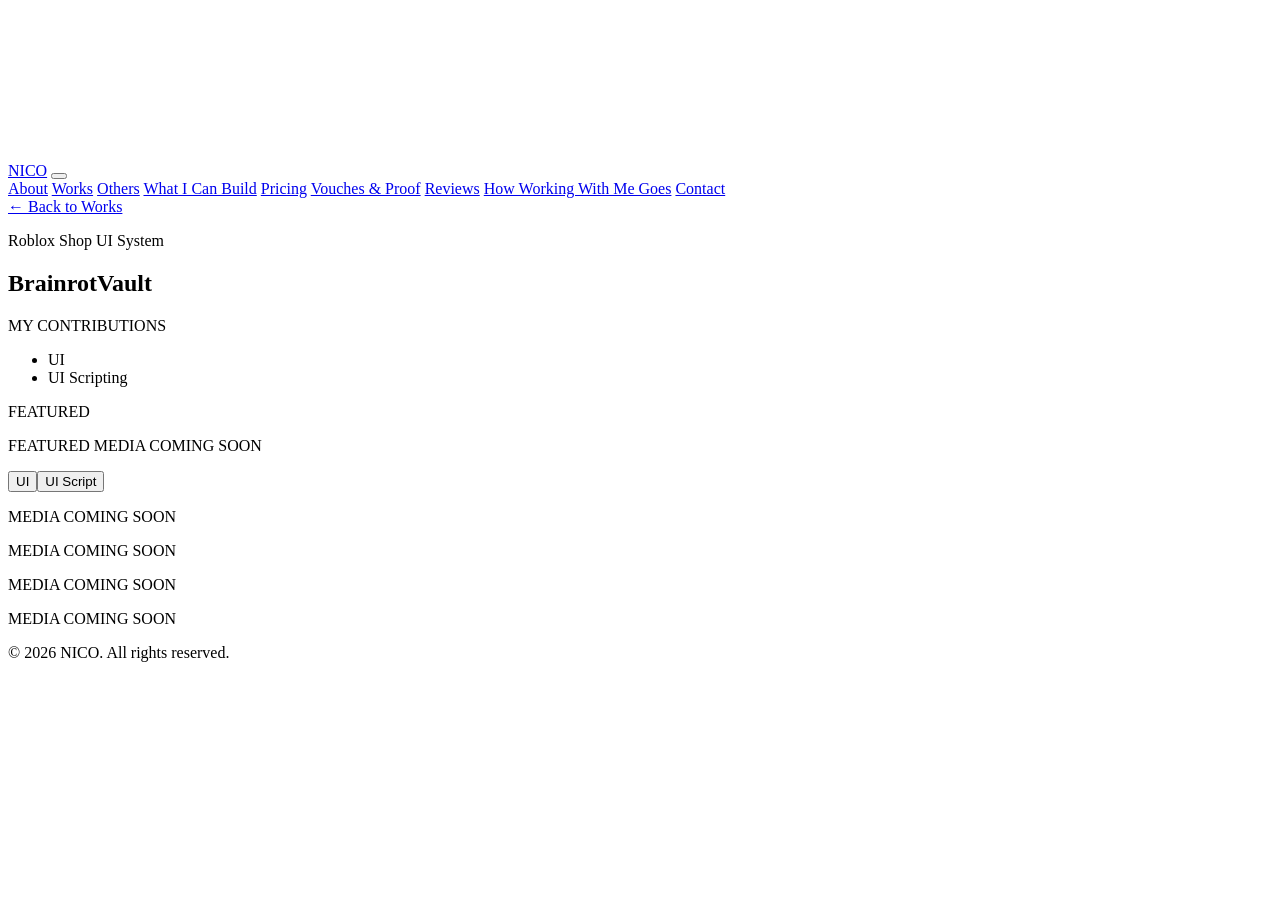
==== brainrotvault.html @ a5ad22d3 "Add site code" ====
<!DOCTYPE html>
<html lang="en">
<head>
  <meta charset="UTF-8">
  <meta name="viewport" content="width=device-width, initial-scale=1.0">
    <title>BrainrotVault — NICO</title>
   <link rel="preconnect" href="https://api.fontshare.com">
  <link rel="preconnect" href="https://fonts.googleapis.com">
  <link rel="preconnect" href="https://fonts.gstatic.com" crossorigin>
  <link href="https://api.fontshare.com/v2/css?f[]=general-sans@400,500,600,700&display=swap" rel="stylesheet">
  <link href="https://fonts.googleapis.com/css2?family=JetBrains+Mono:wght@400;500&display=swap" rel="stylesheet">
</head>
<body>

  <canvas id="bg-canvas"></canvas>

      <nav class="navbar">
    <a href="index.html#home" class="nav-logo">NICO</a>
    <button class="nav-toggle" type="button" aria-label="Toggle menu">
      <span></span><span></span><span></span>
    </button>
    <div class="nav-links">
      <a href="index.html#about">About</a>
      <a href="index.html#works">Works</a>
      <a href="index.html#builds">Others</a>
      <a href="index.html#what-i-build">What I Can Build</a>
      <a href="index.html#pricing">Pricing</a>
      <a href="proof.html">Vouches &amp; Proof</a>
      <a href="index.html#reviews">Reviews</a>
      <a href="index.html#how-it-works">How Working With Me Goes</a>
      <a href="index.html#contact">Contact</a>
    </div>
  </nav>
  <main>
    <section class="project-page-hero">
      <div class="section-inner-wide">
        <a href="index.html#works" class="back-link">← Back to Works</a>
        <p class="eyebrow" id="project-type-label"></p>
        <h1 class="proof-title" id="project-title"></h1>
        <div class="contrib-block">
          <p class="specialty-label">MY CONTRIBUTIONS</p>
          <ul class="specialty-list" id="project-contrib-list"></ul>
        </div>
        <div id="project-external-link" class="project-external-link"></div>
      </div>
    </section>

    <section class="featured-section">
      <div class="section-inner-wide">
        <p class="eyebrow">FEATURED</p>
        <div id="featured-media" class="featured-media"></div>
      </div>
    </section>

    <section class="project-page-categories">
      <div class="section-inner-wide">
        <div id="category-tabs" class="category-tabs"></div>
        <div id="category-media" class="builds-grid"></div>
      </div>
    </section>
  </main>

  <footer class="site-footer"><p>© 2026 NICO. All rights reserved.</p></footer>

    <script src="js/brainrotvault-data.js"></script>
  <script src="js/project-page.js"></script>
</body>
</html>
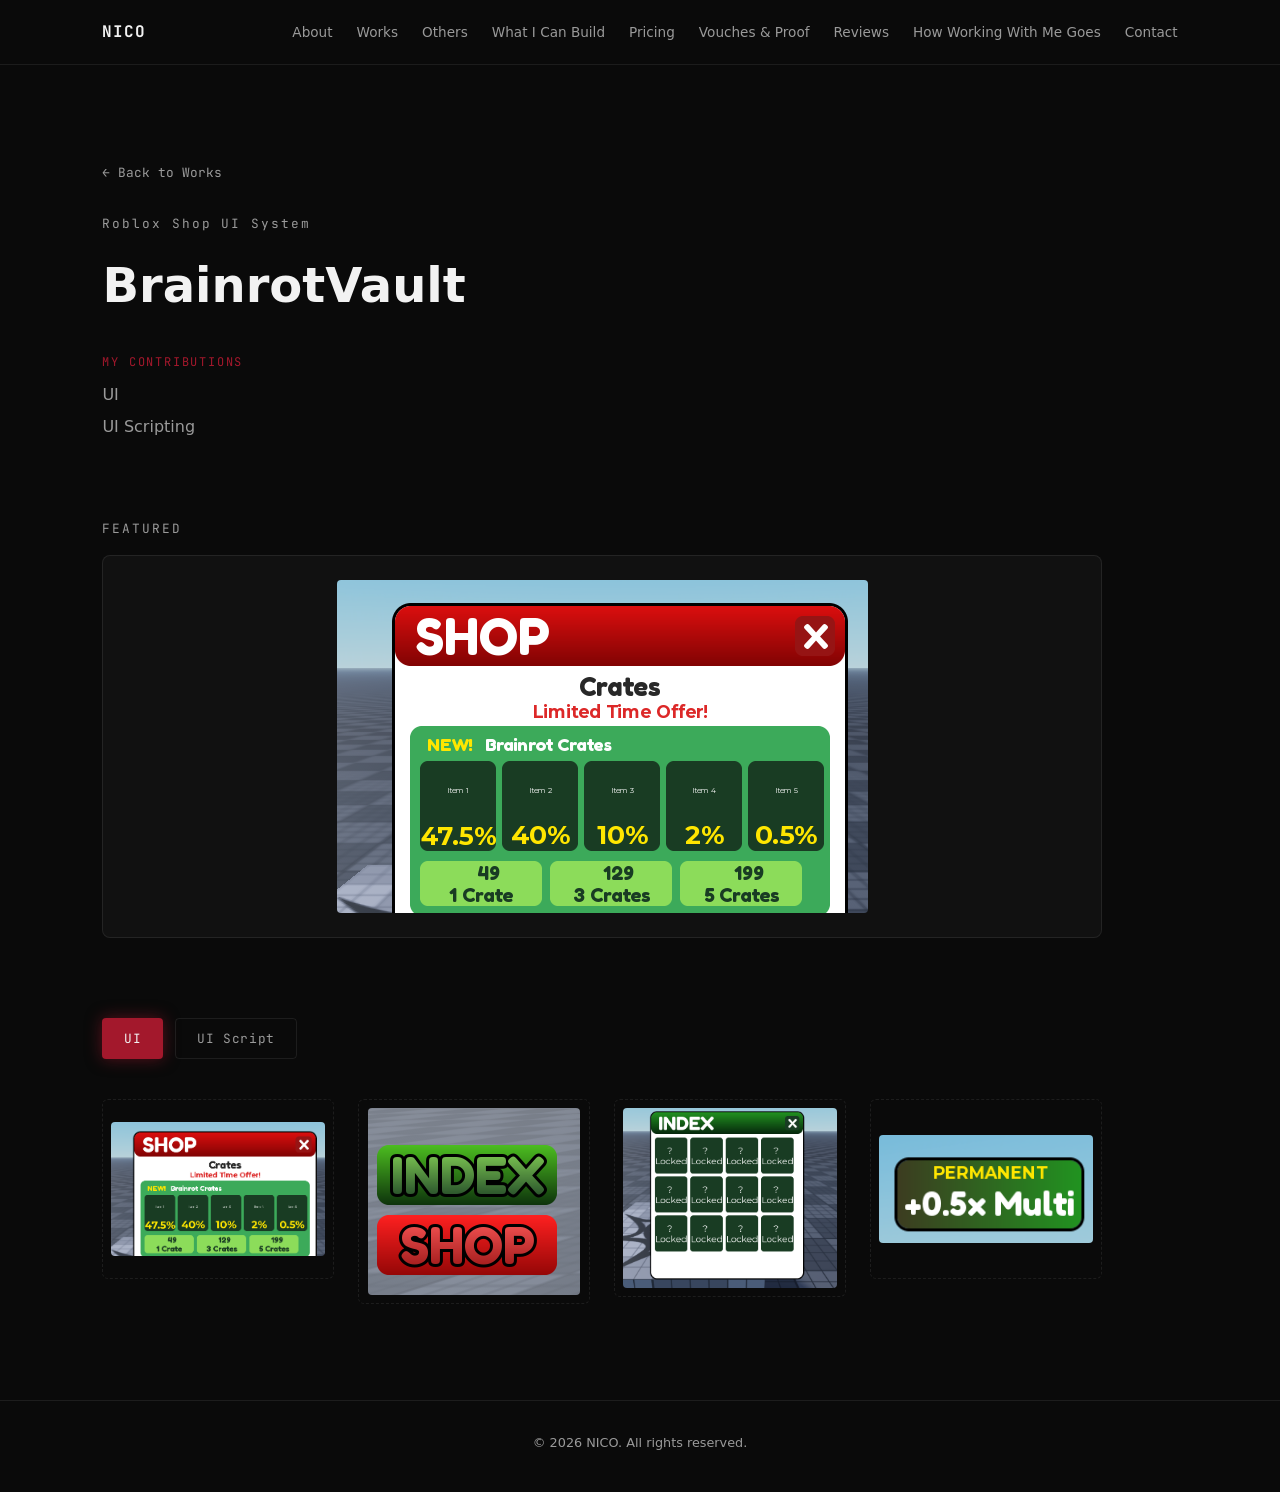
==== commit ba4f37d0: "Fix missing stylesheet link on all pages" ====
--- a/brainrotvault.html
+++ b/brainrotvault.html
@@ -7,8 +7,8 @@
    <link rel="preconnect" href="https://api.fontshare.com">
   <link rel="preconnect" href="https://fonts.googleapis.com">
   <link rel="preconnect" href="https://fonts.gstatic.com" crossorigin>
-  <link href="https://api.fontshare.com/v2/css?f[]=general-sans@400,500,600,700&display=swap" rel="stylesheet">
-  <link href="https://fonts.googleapis.com/css2?family=JetBrains+Mono:wght@400;500&display=swap" rel="stylesheet">
+    <link href="https://fonts.googleapis.com/css2?family=JetBrains+Mono:wght@400;500&display=swap" rel="stylesheet">
+  <link rel="stylesheet" href="css/style.css">
 </head>
 <body>
 
--- a/css/style.css
+++ b/css/style.css
@@ -0,0 +1,255 @@
+* { margin: 0; padding: 0; box-sizing: border-box; }
+html { scroll-behavior: smooth; scroll-padding-top: 90px; }
+
+:root {
+  --color-bg: #0a0a0a;
+  --color-bg-alt: #111111;
+  --color-crimson: #a3182c;
+  --color-text: #f2f2f2;
+  --color-text-dim: #9a9a9a;
+  --color-border: rgba(255, 255, 255, 0.08);
+  --font-sans: 'General Sans', system-ui, sans-serif;
+  --font-mono: 'JetBrains Mono', monospace;
+  --ease-smooth: cubic-bezier(0.22, 0.8, 0.32, 1);
+}
+
+body { background-color: var(--color-bg); color: var(--color-text); font-family: var(--font-sans); line-height: 1.5; position: relative; overflow-x: hidden; }
+#bg-canvas { position: fixed; top: 0; left: 0; width: 100%; height: 100%; z-index: 0; display: block; }
+.navbar, header, section, footer, main { position: relative; z-index: 1; }
+
+.reveal { opacity: 0; transform: translateY(20px); transition: opacity 0.7s var(--ease-smooth), transform 0.7s var(--ease-smooth); }
+.reveal.visible { opacity: 1; transform: translateY(0); }
+
+@keyframes btnPulse { 0% { transform: scale(1); } 50% { transform: scale(0.96); } 100% { transform: scale(1); } }
+.pulse { animation: btnPulse 0.25s var(--ease-smooth); }
+@keyframes heroEntrance { from { opacity: 0; transform: translateY(12px); } to { opacity: 1; transform: translateY(0); } }
+@keyframes mediaFadeIn { from { opacity: 0; transform: translateY(6px); } to { opacity: 1; transform: translateY(0); } }
+
+.btn:active, .pricing-card:active, .review-card:active, .project-card:active, .category-btn:active, .payment-item:active, .build-type-item:active {
+  transform: scale(0.97);
+}
+
+/* NAVBAR */
+.navbar {
+  position: fixed; top: 0; left: 0; right: 0; z-index: 100;
+  display: flex; align-items: center; justify-content: space-between;
+  padding: 1.25rem 8%;
+  background-color: rgba(10, 10, 10, 0.9);
+  border-bottom: 1px solid var(--color-border);
+}
+.nav-logo { font-family: var(--font-mono); font-weight: 700; color: var(--color-text); text-decoration: none; letter-spacing: 0.05em; }
+.nav-links { display: flex; gap: 1.5rem; }
+.nav-links a { color: var(--color-text-dim); text-decoration: none; font-size: 0.85rem; transition: color 0.25s var(--ease-smooth); white-space: nowrap; }
+.nav-links a:hover { color: var(--color-crimson); }
+
+.nav-toggle { display: none; background: none; border: none; cursor: pointer; flex-direction: column; gap: 5px; padding: 4px; z-index: 101; }
+.nav-toggle span { width: 22px; height: 2px; background-color: var(--color-text); display: block; transition: transform 0.25s var(--ease-smooth), opacity 0.25s var(--ease-smooth); }
+.nav-toggle.open span:nth-child(1) { transform: translateY(7px) rotate(45deg); }
+.nav-toggle.open span:nth-child(2) { opacity: 0; }
+.nav-toggle.open span:nth-child(3) { transform: translateY(-7px) rotate(-45deg); }
+
+@media (max-width: 900px) {
+  .nav-toggle { display: flex; }
+  .nav-links {
+    position: absolute; top: 100%; left: 0; right: 0;
+    flex-direction: column; align-items: stretch; gap: 0;
+    background-color: rgba(10, 10, 10, 0.97);
+    border-bottom: 1px solid var(--color-border);
+    max-height: 0; overflow: hidden;
+    transition: max-height 0.35s var(--ease-smooth);
+  }
+  .nav-links.open { max-height: 600px; }
+  .nav-links a { padding: 1rem 8%; border-top: 1px solid var(--color-border); font-size: 0.9rem; }
+}
+
+/* HOME */
+#home { min-height: 90vh; display: flex; align-items: center; padding: 8rem 8% 4rem; }
+.home-inner { display: flex; justify-content: space-between; align-items: center; gap: 3rem; width: 100%; flex-wrap: wrap; }
+.home-content { flex: 1 1 400px; }
+.home-visual { flex: 0 0 auto; }
+.profile-pic { width: 220px; height: 220px; border-radius: 50%; object-fit: cover; border: 2px solid var(--color-crimson); }
+.eyebrow { font-family: var(--font-mono); font-size: 0.8rem; letter-spacing: 0.15em; color: var(--color-text-dim); margin-bottom: 1rem; }
+.home-title { font-size: clamp(3.5rem, 9vw, 7rem); font-weight: 700; letter-spacing: -0.03em; margin-bottom: 0.75rem; text-shadow: 0 0 40px rgba(163, 24, 44, 0.18); animation: heroEntrance 0.7s var(--ease-smooth) both; }
+.home-title-accent { display: block; width: 56px; height: 3px; background-color: var(--color-crimson); margin-bottom: 1.5rem; animation: heroEntrance 0.7s var(--ease-smooth) 0.15s both; }
+.home-subtitle { font-size: 1.1rem; color: var(--color-text-dim); max-width: 480px; margin-bottom: 2.5rem; }
+.home-buttons { display: flex; gap: 1rem; flex-wrap: wrap; }
+@media (max-width: 768px) {
+  .home-inner { flex-direction: column-reverse; text-align: center; }
+  .home-buttons { justify-content: center; }
+  .home-subtitle { margin-left: auto; margin-right: auto; }
+  .profile-pic { width: 160px; height: 160px; }
+  .home-title-accent { margin-left: auto; margin-right: auto; }
+}
+
+/* BUTTONS */
+.btn { display: inline-block; padding: 0.9rem 1.75rem; font-family: var(--font-mono); font-size: 0.85rem; letter-spacing: 0.05em; text-decoration: none; border-radius: 4px; border: none; cursor: pointer; transition: all 0.3s var(--ease-smooth); }
+.btn-primary { background-color: var(--color-crimson); color: var(--color-text); }
+.btn-primary:hover { opacity: 0.85; transform: translateY(-2px); }
+.btn-secondary { border: 1px solid var(--color-border); color: var(--color-text); background: transparent; }
+.btn-secondary:hover { border-color: var(--color-crimson); box-shadow: 0 0 14px rgba(163, 24, 44, 0.4); transform: translateY(-2px); }
+
+/* ABOUT */
+#about { padding: 8rem 8% 6rem; background-color: var(--color-bg-alt); }
+.section-inner { max-width: 800px; }
+.section-inner-wide { max-width: 1000px; }
+.section-note { color: var(--color-text-dim); max-width: 600px; margin: 1rem 0 2.5rem; }
+.about-bio { font-size: 1.2rem; line-height: 1.7; margin: 1.5rem 0 3rem; max-width: 640px; }
+.about-specialties { display: flex; gap: 4rem; flex-wrap: wrap; }
+.specialty-label { font-family: var(--font-mono); font-size: 0.75rem; letter-spacing: 0.15em; color: var(--color-crimson); margin-bottom: 0.75rem; }
+.specialty-list { list-style: none; display: flex; flex-direction: column; gap: 0.5rem; font-size: 1rem; color: var(--color-text-dim); }
+
+/* WORKS */
+#works { padding: 8rem 8% 6rem; }
+.project-card { display: grid; grid-template-columns: 1fr 1fr; gap: 3rem; border: 1px solid var(--color-border); border-radius: 8px; padding: 2.5rem; margin-top: 2.5rem; background-color: rgba(17, 17, 17, 0.6); transition: border-color 0.3s var(--ease-smooth), transform 0.3s var(--ease-smooth), box-shadow 0.3s var(--ease-smooth); }
+.project-card:hover { border-color: var(--color-crimson); transform: translateY(-4px); box-shadow: 0 0 24px rgba(163, 24, 44, 0.15); }
+a.project-card { text-decoration: none; color: inherit; cursor: pointer; }
+.project-media { background-color: var(--color-bg-alt); border: 1px dashed var(--color-border); border-radius: 6px; min-height: 220px; display: flex; align-items: center; justify-content: center; overflow: hidden; padding: 0.75rem; }
+.project-media img, .project-media video { max-width: 100%; max-height: 100%; width: auto; height: auto; object-fit: contain; border-radius: 6px; }
+.media-placeholder { font-family: var(--font-mono); font-size: 0.8rem; color: var(--color-text-dim); text-align: center; padding: 1rem; }
+.project-header { margin-bottom: 1rem; }
+.project-name { font-size: 1.5rem; margin-bottom: 0.35rem; }
+.project-type { font-family: var(--font-mono); font-size: 0.75rem; letter-spacing: 0.05em; color: var(--color-text-dim); }
+.project-contribution { font-size: 0.9rem; color: var(--color-crimson); margin-bottom: 1rem; }
+.project-description { font-size: 0.95rem; color: var(--color-text-dim); line-height: 1.6; margin-bottom: 1.5rem; }
+.project-tags { display: flex; flex-wrap: wrap; gap: 0.5rem; margin-bottom: 1.25rem; }
+.tag { font-family: var(--font-mono); font-size: 0.7rem; letter-spacing: 0.05em; border: 1px solid var(--color-border); border-radius: 4px; padding: 0.3rem 0.7rem; color: var(--color-text-dim); transition: border-color 0.25s var(--ease-smooth); }
+.tag:hover { border-color: var(--color-crimson); }
+.view-project-hint { display: inline-block; font-family: var(--font-mono); font-size: 0.85rem; color: var(--color-crimson); margin-top: 0.5rem; }
+@media (max-width: 768px) { .project-card { grid-template-columns: 1fr; } }
+
+/* OTHERS (Builds) */
+#builds { padding: 8rem 8% 6rem; background-color: var(--color-bg-alt); }
+.builds-grid { display: grid; grid-template-columns: repeat(auto-fit, minmax(220px, 1fr)); gap: 1.5rem; }
+.build-item { background-color: var(--color-bg); border: 1px dashed var(--color-border); border-radius: 6px; min-height: 180px; display: flex; align-items: center; justify-content: center; overflow: hidden; padding: 0.5rem; animation: mediaFadeIn 0.4s var(--ease-smooth); }
+.build-item img, .build-item video { max-width: 100%; max-height: 100%; width: auto; height: auto; object-fit: contain; border-radius: 4px; }
+.build-item-stack { flex-direction: column; align-items: stretch; justify-content: flex-start; gap: 0.5rem; padding: 0.5rem; }
+.build-item-stack img, .build-item-stack video { flex: 1 1 0; width: 100%; height: 100%; min-height: 0; max-width: 100%; max-height: 100%; object-fit: contain; border-radius: 4px; }
+.build-item-wrap { display: flex; flex-direction: column; gap: 0.5rem; animation: mediaFadeIn 0.4s var(--ease-smooth); }
+.build-caption { font-family: var(--font-mono); font-size: 0.75rem; color: var(--color-text-dim); text-align: center; }
+
+/* WHAT I BUILD */
+#what-i-build { padding: 8rem 8% 6rem; }
+.build-types-box {
+  border: 1px solid var(--color-border);
+  border-radius: 8px;
+  display: grid;
+  grid-template-columns: repeat(3, 1fr);
+  margin-top: 2rem;
+}
+.build-type-item { padding: 2rem; border-right: 1px solid var(--color-border); border-bottom: 1px solid var(--color-border); transition: background-color 0.3s var(--ease-smooth); }
+.build-type-item:hover { background-color: rgba(163, 24, 44, 0.04); }
+@media (min-width: 769px) {
+  .build-type-item:nth-child(3n) { border-right: none; }
+  .build-type-item:last-child { border-right: none; }
+  .build-type-item:nth-child(n+7) { border-bottom: none; }
+}
+.build-type-number { font-family: var(--font-mono); color: var(--color-crimson); font-size: 0.85rem; margin-bottom: 0.75rem; }
+.build-type-title { font-size: 1.05rem; margin-bottom: 0.5rem; }
+.build-type-desc { font-size: 0.9rem; color: var(--color-text-dim); line-height: 1.6; }
+@media (max-width: 768px) {
+  .build-types-box { grid-template-columns: 1fr; }
+  .build-type-item { border-right: none; }
+  .build-type-item:last-child { border-bottom: none; }
+}
+
+/* PRICING */
+#pricing { padding: 8rem 8% 4rem; }
+.pricing-grid { display: grid; grid-template-columns: repeat(auto-fit, minmax(220px, 1fr)); gap: 1.5rem; margin-bottom: 3rem; }
+.pricing-card { border: 1px solid var(--color-border); border-radius: 8px; padding: 2rem; background-color: rgba(17, 17, 17, 0.6); transition: border-color 0.3s var(--ease-smooth), box-shadow 0.3s var(--ease-smooth), transform 0.3s var(--ease-smooth); }
+.pricing-card:hover { border-color: var(--color-crimson); box-shadow: 0 0 16px rgba(163, 24, 44, 0.3); transform: translateY(-2px); }
+.pricing-title { font-size: 1.1rem; margin-bottom: 0.75rem; }
+.pricing-desc { font-size: 0.9rem; color: var(--color-text-dim); line-height: 1.6; }
+.pricing-price { font-family: var(--font-mono); font-size: 0.9rem; color: var(--color-crimson); margin-top: 1rem; display: block; }
+
+/* PAYMENT */
+#payment-methods { padding: 2rem 8% 6rem; }
+.payment-grid { display: flex; flex-wrap: wrap; gap: 1rem; }
+.payment-item { font-family: var(--font-mono); font-size: 0.85rem; color: var(--color-text-dim); border: 1px solid var(--color-border); border-radius: 4px; padding: 0.75rem 1.25rem; transition: border-color 0.25s var(--ease-smooth), color 0.25s var(--ease-smooth); }
+.payment-item:hover { border-color: var(--color-crimson); color: var(--color-text); }
+
+/* REVIEWS */
+#reviews { padding: 8rem 8% 6rem; background-color: var(--color-bg-alt); }
+.reviews-grid { display: grid; grid-template-columns: repeat(auto-fit, minmax(260px, 1fr)); gap: 1.5rem; }
+.review-card { border: 1px solid var(--color-border); border-radius: 8px; padding: 2rem; background-color: rgba(17, 17, 17, 0.6); transition: border-color 0.3s var(--ease-smooth), transform 0.3s var(--ease-smooth), box-shadow 0.3s var(--ease-smooth); }
+.review-card:hover { border-color: var(--color-crimson); transform: translateY(-4px); box-shadow: 0 0 20px rgba(163, 24, 44, 0.15); }
+.review-quote { font-size: 0.95rem; line-height: 1.7; color: var(--color-text); margin-bottom: 1.5rem; }
+.review-name { font-weight: 600; margin-bottom: 0.15rem; }
+.review-service { font-family: var(--font-mono); font-size: 0.75rem; color: var(--color-text-dim); }
+
+/* HOW IT WORKS */
+#how-it-works { padding: 8rem 8% 6rem; }
+.steps-grid { display: grid; grid-template-columns: repeat(auto-fit, minmax(220px, 1fr)); gap: 2.5rem; margin-top: 1rem; }
+.step-number { display: inline-flex; align-items: center; justify-content: center; width: 36px; height: 36px; border-radius: 50%; border: 1px solid var(--color-crimson); color: var(--color-crimson); font-family: var(--font-mono); font-size: 0.9rem; margin-bottom: 1rem; }
+.step-title { font-size: 1.1rem; margin-bottom: 0.5rem; }
+.step-desc { font-size: 0.9rem; color: var(--color-text-dim); line-height: 1.6; }
+
+/* CONTACT */
+#contact { padding: 8rem 8% 6rem; background-color: var(--color-bg-alt); }
+.contact-links { display: flex; gap: 1rem; flex-wrap: wrap; }
+
+/* FINAL NOTE & FOOTER */
+.final-note { padding: 3rem 8% 1rem; text-align: center; color: var(--color-text-dim); font-size: 0.85rem; max-width: 700px; margin: 0 auto; }
+.site-footer { padding: 2rem 8% 2.5rem; text-align: center; color: var(--color-text-dim); font-size: 0.8rem; border-top: 1px solid var(--color-border); }
+
+/* VOUCHES & PROOF */
+.proof-hero { padding: 10rem 8% 2rem; }
+.proof-title { font-size: clamp(2rem, 5vw, 3rem); margin: 1rem 0; }
+.proof-gallery { padding: 2rem 8% 6rem; }
+.proof-grid { display: grid; grid-template-columns: repeat(3, 1fr); gap: 1.5rem; }
+@media (max-width: 1024px) { .proof-grid { grid-template-columns: repeat(2, 1fr); } }
+@media (max-width: 640px) { .proof-grid { grid-template-columns: repeat(1, 1fr); } }
+.proof-card { border: 1px solid var(--color-border); border-radius: 8px; padding: 1.5rem; background-color: rgba(17, 17, 17, 0.6); }
+.proof-media { border: 1px dashed var(--color-border); border-radius: 6px; min-height: 200px; display: flex; align-items: center; justify-content: center; overflow: hidden; margin-bottom: 1rem; }
+.proof-media img, .proof-media video { width: 100%; height: 100%; object-fit: cover; display: block; }
+.proof-caption { font-size: 0.9rem; color: var(--color-text-dim); line-height: 1.5; }
+.proof-quote { font-style: italic; font-size: 1rem; margin-bottom: 0.75rem; }
+.proof-client { font-family: var(--font-mono); font-size: 0.8rem; color: var(--color-crimson); }
+
+/* PROJECT CASE-STUDY PAGES */
+.project-page-hero { padding: 10rem 8% 3rem; }
+.back-link { display: inline-block; font-family: var(--font-mono); font-size: 0.8rem; color: var(--color-text-dim); text-decoration: none; margin-bottom: 2rem; transition: color 0.25s var(--ease-smooth); }
+.back-link:hover { color: var(--color-crimson); }
+.contrib-block { margin: 2rem 0; }
+.project-external-link { margin-top: 1.5rem; }
+.featured-section { padding: 0 8% 3rem; }
+.featured-media { background-color: var(--color-bg-alt); border: 1px solid var(--color-border); border-radius: 8px; min-height: 320px; display: flex; align-items: center; justify-content: center; overflow: hidden; padding: 1.5rem; }
+.featured-media img, .featured-media video { max-width: 100%; max-height: 480px; width: auto; height: auto; object-fit: contain; border-radius: 4px; }
+.project-page-categories { padding: 2rem 8% 6rem; }
+.category-tabs { position: relative; display: flex; flex-wrap: wrap; gap: 0.75rem; margin-bottom: 2.5rem; }
+
+.category-tab-pill {
+  position: absolute;
+  top: 0;
+  left: 0;
+  height: 100%;
+  border-radius: 4px;
+  background-color: var(--color-crimson);
+  box-shadow: 0 0 16px rgba(163, 24, 44, 0.5);
+  transition: transform 0.55s var(--ease-smooth), width 0.55s var(--ease-smooth);
+  z-index: 1;
+  pointer-events: none;
+}
+
+.category-btn {
+  position: relative;
+  z-index: 2;
+  font-family: var(--font-mono); font-size: 0.8rem; letter-spacing: 0.05em;
+  color: var(--color-text-dim); background: transparent;
+  border: 1px solid var(--color-border); border-radius: 4px;
+  padding: 0.7rem 1.3rem; cursor: pointer;
+  transition: color 0.35s var(--ease-smooth), border-color 0.35s var(--ease-smooth);
+  flex: 0 0 auto;
+}
+.category-btn:hover { border-color: var(--color-crimson); color: var(--color-text); }
+.category-btn.active { color: var(--color-text); border-color: transparent; }
+
+@media (max-width: 640px) {
+  .category-tabs {
+    flex-wrap: nowrap;
+    overflow-x: auto;
+    -webkit-overflow-scrolling: touch;
+    scrollbar-width: none;
+    padding-bottom: 4px;
+  }
+  .category-tabs::-webkit-scrollbar { display: none; }
+}
